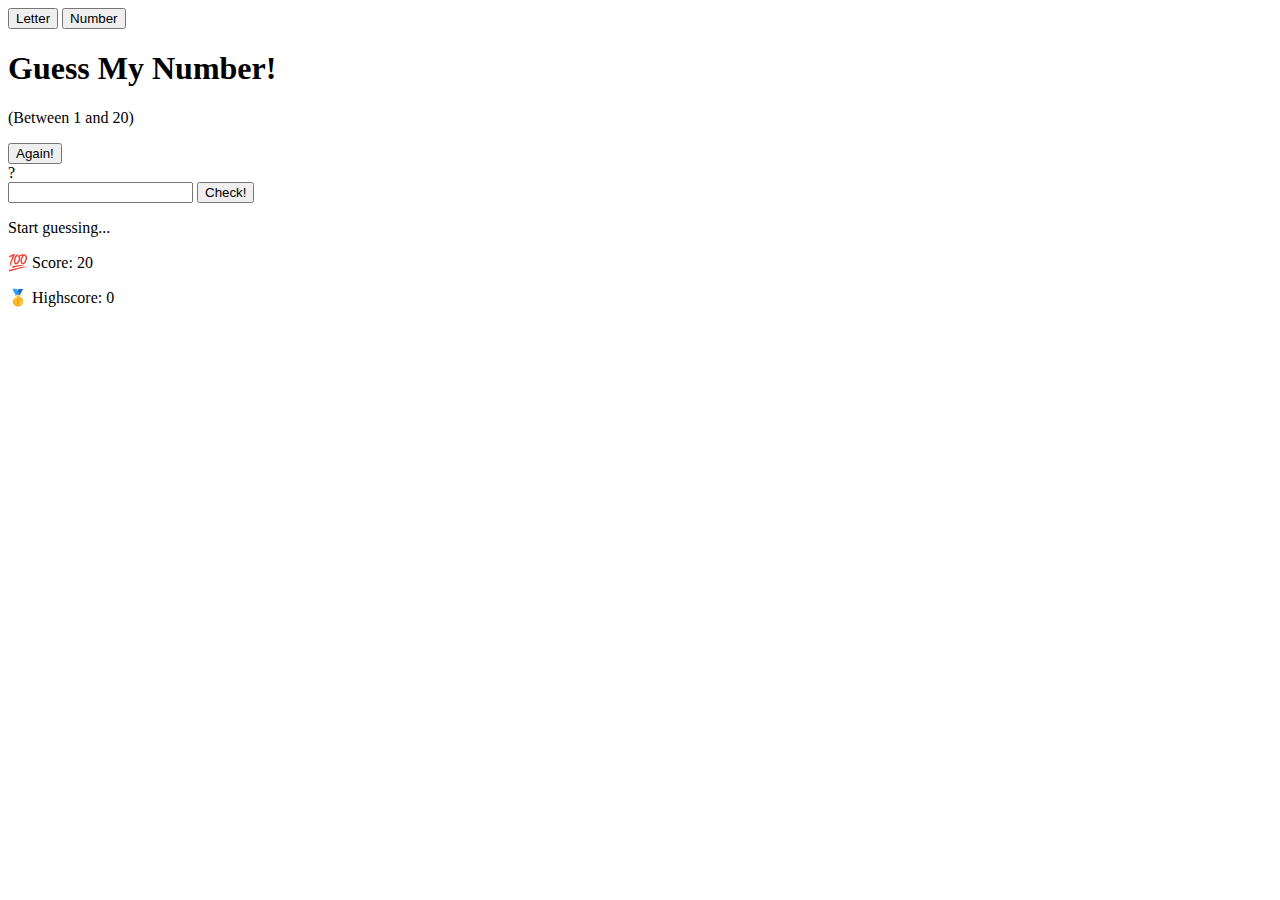
==== index.html @ 86239c73 "start" ====
<!DOCTYPE html>
<html lang="en">
  <head>
    <meta charset="UTF-8" />
    <meta name="viewport" content="width=device-width, initial-scale=1.0" />
    <meta http-equiv="X-UA-Compatible" content="ie=edge" />
    <link rel="stylesheet" href="style.css" />
    <title>Guess My Number!</title>
  </head>
  <body>
    <nav class="navbar">
      <button class="navbar-item">Letter</button>
      <button class="navbar-item">Number</button>
    </nav>
    
    <header>
      <h1>Guess My Number!</h1>
      <p class="between">(Between 1 and 20)</p>
      <button class="btn again">Again!</button>
      <div class="number">?</div>
    </header>
    <main>
      <section class="left">
        <input type="number" class="guess" />
        <button class="btn check">Check!</button>
      </section>
      <section class="right">
        <p class="message">Start guessing...</p>
        <p class="label-score">💯 Score: <span class="score">20</span></p>
        <p class="label-highscore">
          🥇 Highscore: <span class="highscore">0</span>
        </p>
      </section>
    </main>
    <script src="script.js"></script>
  </body>
</html>
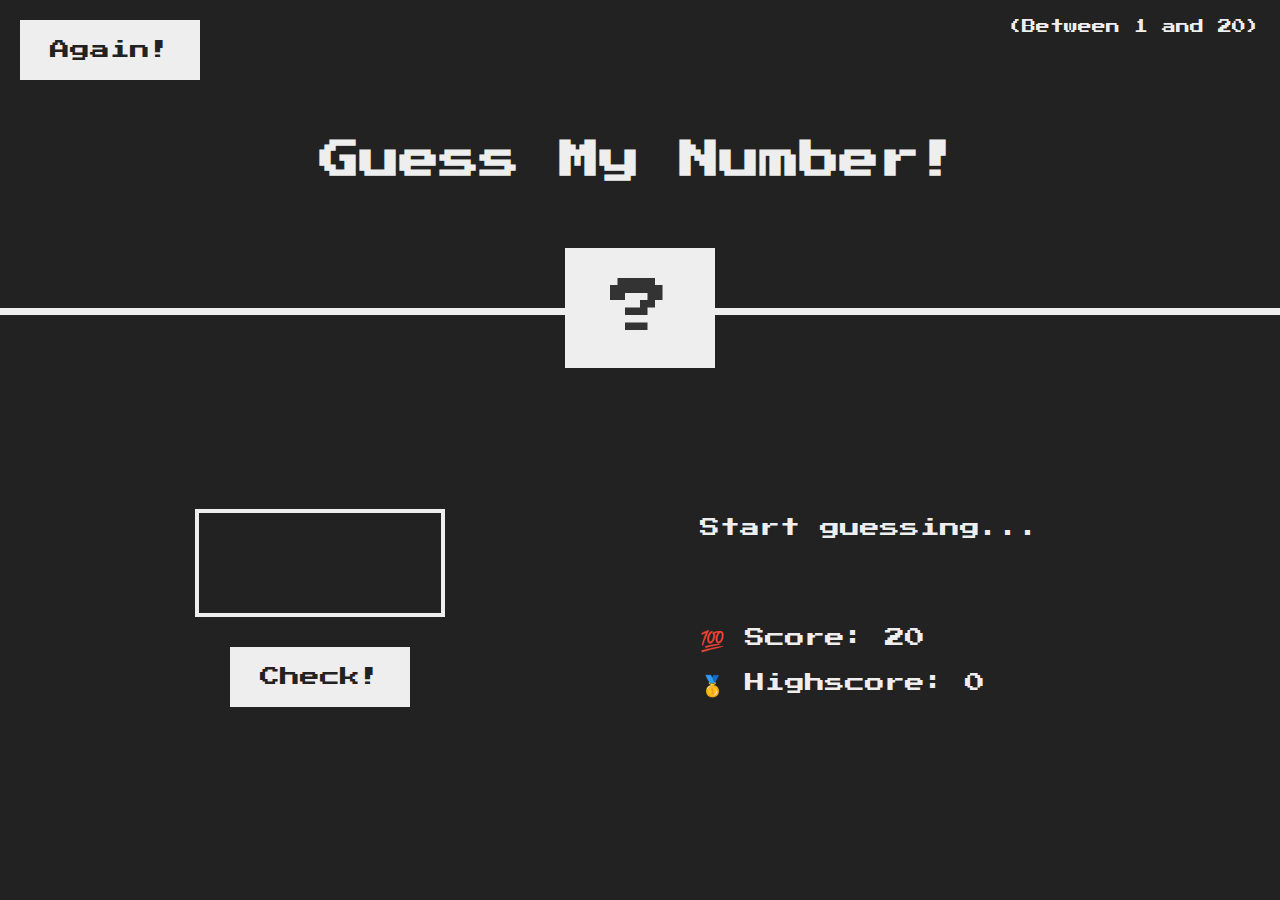
==== commit c75e4397: "Some Dome manipulations" ====
--- a/index.html
+++ b/index.html
@@ -8,11 +8,6 @@
     <title>Guess My Number!</title>
   </head>
   <body>
-    <nav class="navbar">
-      <button class="navbar-item">Letter</button>
-      <button class="navbar-item">Number</button>
-    </nav>
-    
     <header>
       <h1>Guess My Number!</h1>
       <p class="between">(Between 1 and 20)</p>
--- a/style.css
+++ b/style.css
@@ -0,0 +1,119 @@
+@import url('https://fonts.googleapis.com/css?family=Press+Start+2P&display=swap');
+
+* {
+  margin: 0;
+  padding: 0;
+  box-sizing: inherit;
+}
+
+html {
+  font-size: 62.5%;
+  box-sizing: border-box;
+}
+
+body {
+  font-family: 'Press Start 2P', sans-serif;
+  color: #eee;
+  background-color: #222;
+  /* background-color: #60b347; */
+}
+
+/* LAYOUT */
+header {
+  position: relative;
+  height: 35vh;
+  border-bottom: 7px solid #eee;
+}
+
+main {
+  height: 65vh;
+  color: #eee;
+  display: flex;
+  align-items: center;
+  justify-content: space-around;
+}
+
+.left {
+  width: 52rem;
+  display: flex;
+  flex-direction: column;
+  align-items: center;
+}
+
+.right {
+  width: 52rem;
+  font-size: 2rem;
+}
+
+/* ELEMENTS STYLE */
+h1 {
+  font-size: 4rem;
+  text-align: center;
+  position: absolute;
+  width: 100%;
+  top: 52%;
+  left: 50%;
+  transform: translate(-50%, -50%);
+}
+
+.number {
+  background: #eee;
+  color: #333;
+  font-size: 6rem;
+  width: 15rem;
+  padding: 3rem 0rem;
+  text-align: center;
+  position: absolute;
+  bottom: 0;
+  left: 50%;
+  transform: translate(-50%, 50%);
+}
+
+.between {
+  font-size: 1.4rem;
+  position: absolute;
+  top: 2rem;
+  right: 2rem;
+}
+
+.again {
+  position: absolute;
+  top: 2rem;
+  left: 2rem;
+}
+
+.guess {
+  background: none;
+  border: 4px solid #eee;
+  font-family: inherit;
+  color: inherit;
+  font-size: 5rem;
+  padding: 2.5rem;
+  width: 25rem;
+  text-align: center;
+  display: block;
+  margin-bottom: 3rem;
+}
+
+.btn {
+  border: none;
+  background-color: #eee;
+  color: #222;
+  font-size: 2rem;
+  font-family: inherit;
+  padding: 2rem 3rem;
+  cursor: pointer;
+}
+
+.btn:hover {
+  background-color: #ccc;
+}
+
+.message {
+  margin-bottom: 8rem;
+  height: 3rem;
+}
+
+.label-score {
+  margin-bottom: 2rem;
+}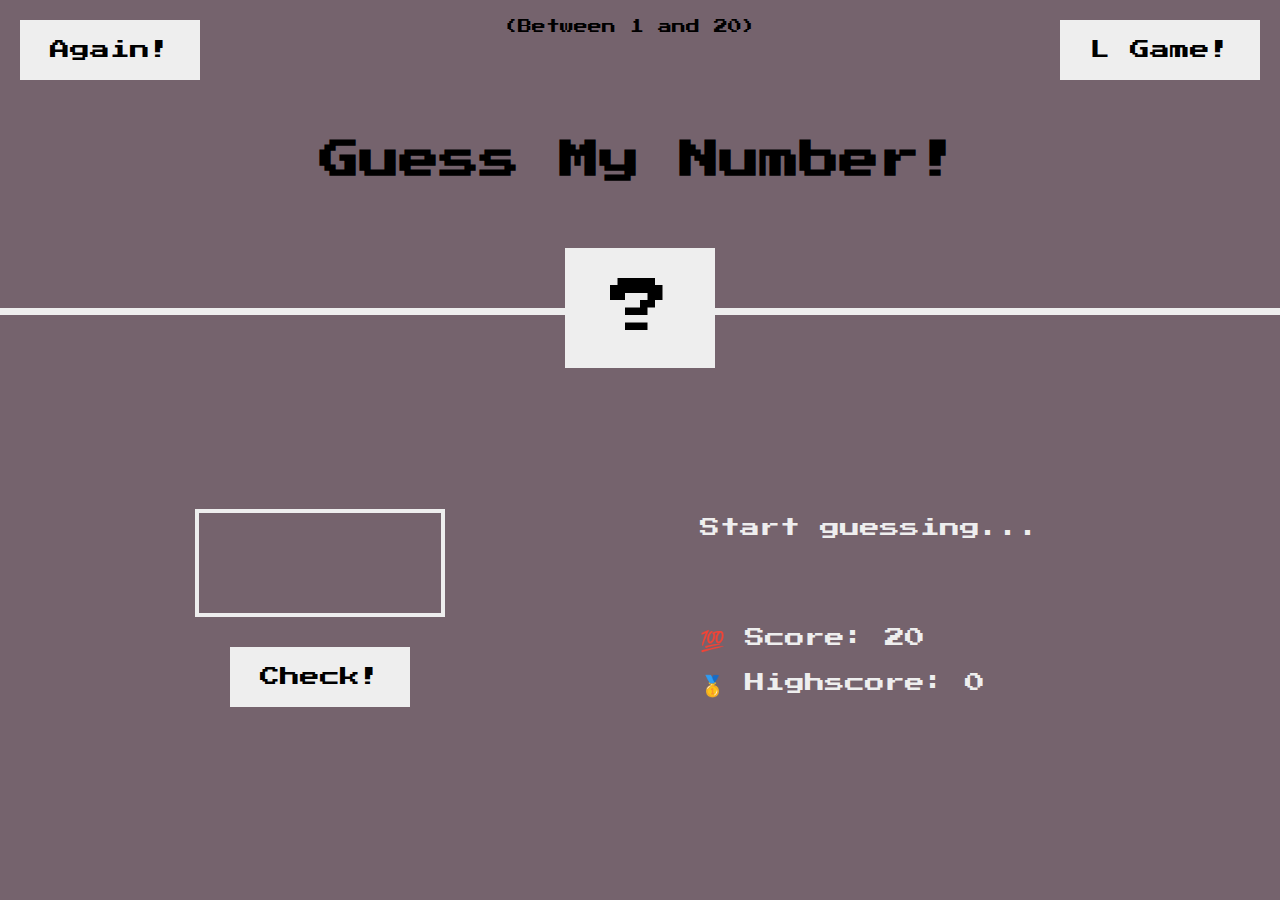
==== commit 83738254: "update" ====
--- a/index.html
+++ b/index.html
@@ -12,6 +12,7 @@
       <h1>Guess My Number!</h1>
       <p class="between">(Between 1 and 20)</p>
       <button class="btn again">Again!</button>
+      <button class="btn game">L Game!</button>
       <div class="number">?</div>
     </header>
     <main>
--- a/style.css
+++ b/style.css
@@ -13,8 +13,8 @@
 
 body {
   font-family: 'Press Start 2P', sans-serif;
-  color: #eee;
-  background-color: #222;
+  color: #000;
+  background-color: #75636d;
   /* background-color: #60b347; */
 }
 
@@ -58,7 +58,7 @@
 
 .number {
   background: #eee;
-  color: #333;
+  color: #000;
   font-size: 6rem;
   width: 15rem;
   padding: 3rem 0rem;
@@ -73,13 +73,20 @@
   font-size: 1.4rem;
   position: absolute;
   top: 2rem;
-  right: 2rem;
+  left: calc((100% - 2rem) / 2);
+  transform: translateX(-50%);
 }
 
 .again {
   position: absolute;
   top: 2rem;
   left: 2rem;
+}
+
+.game {
+    position: absolute;
+    top: 2rem;
+    right: 2rem;
 }
 
 .guess {
@@ -98,7 +105,7 @@
 .btn {
   border: none;
   background-color: #eee;
-  color: #222;
+  color: #000;
   font-size: 2rem;
   font-family: inherit;
   padding: 2rem 3rem;
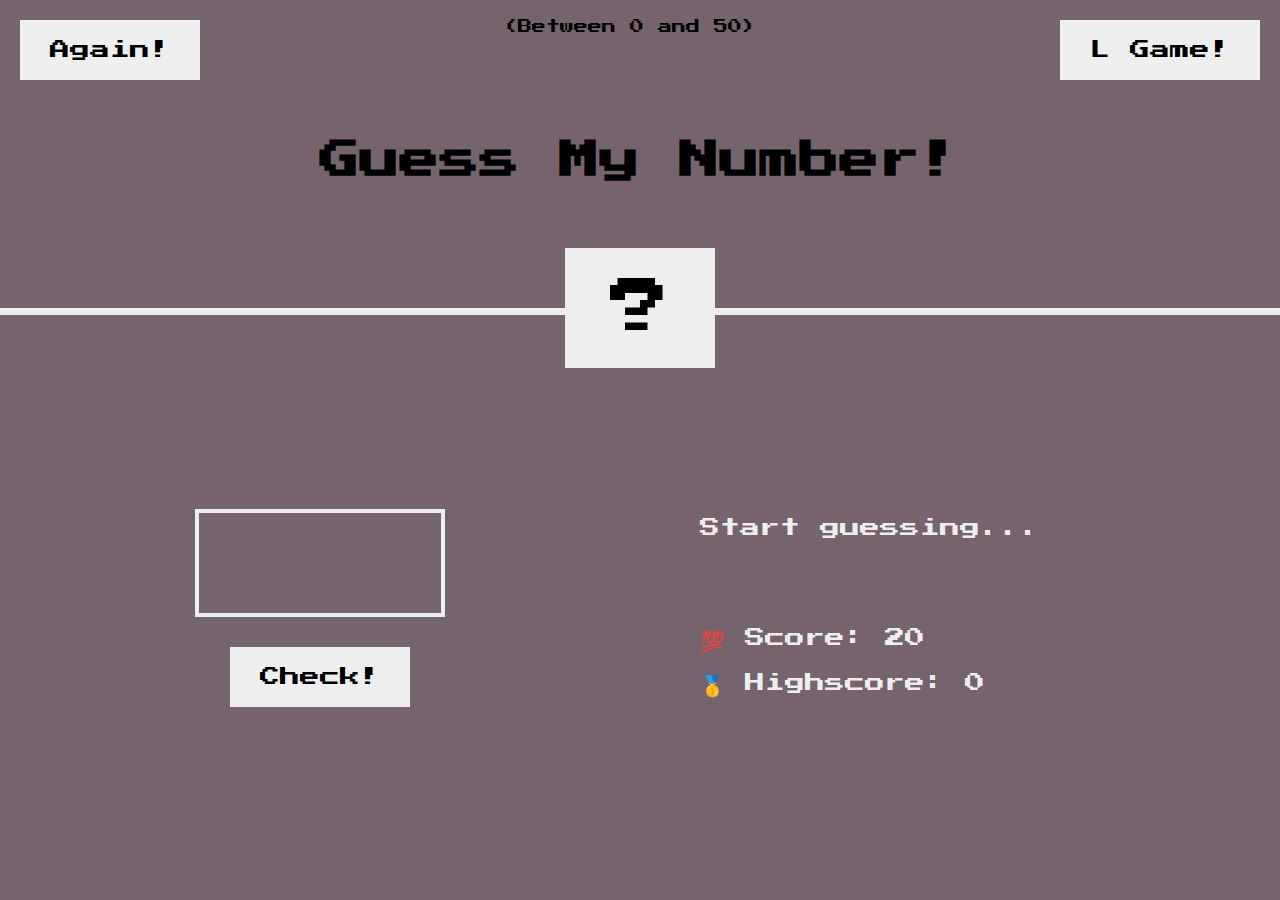
==== commit 8b9da947: "HighScore" ====
--- a/index.html
+++ b/index.html
@@ -10,7 +10,7 @@
   <body>
     <header>
       <h1>Guess My Number!</h1>
-      <p class="between">(Between 1 and 20)</p>
+      <p class="between">(Between 0 and 50)</p>
       <button class="btn again">Again!</button>
       <button class="btn game">L Game!</button>
       <div class="number">?</div>
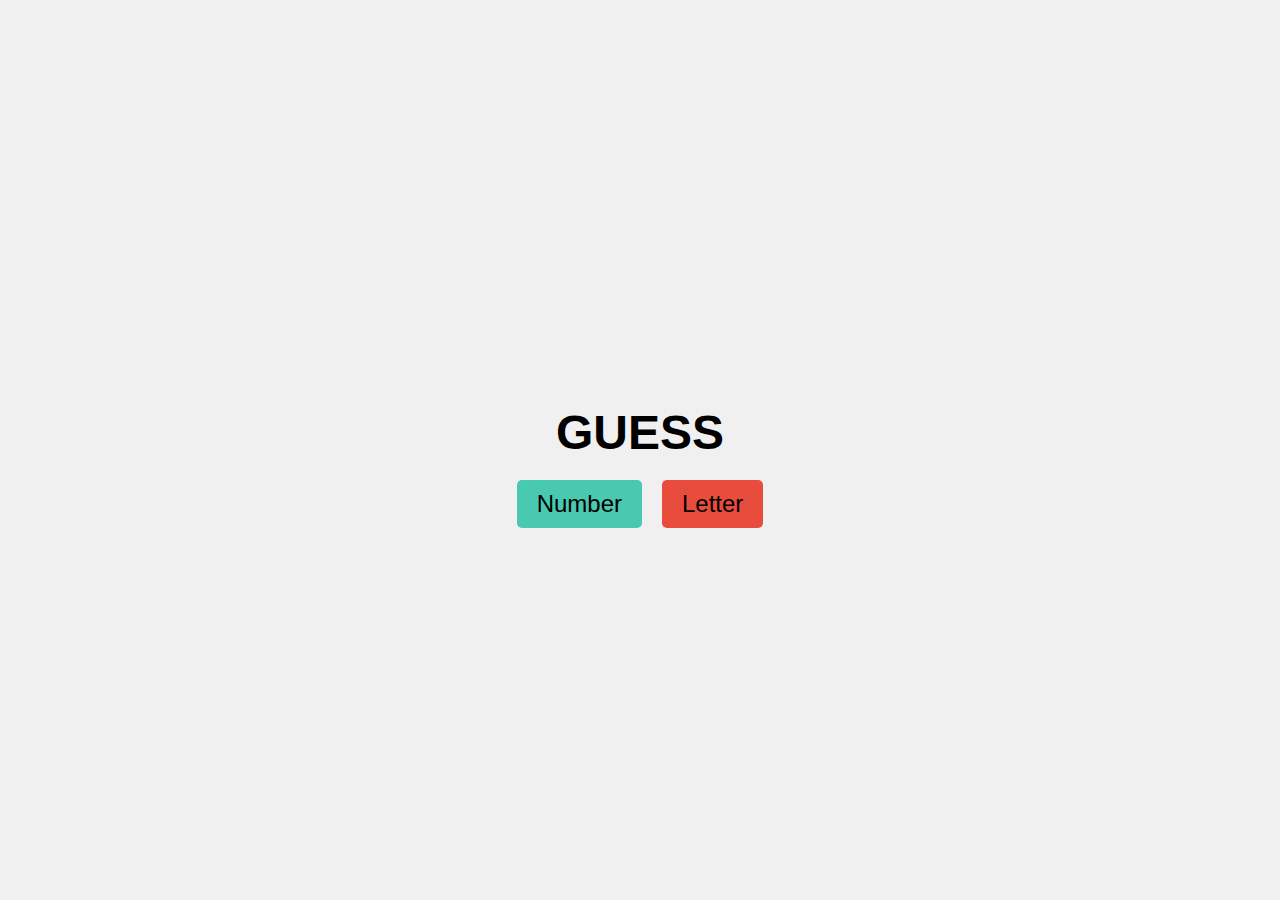
==== commit da4015a6: "final" ====
--- a/index.html
+++ b/index.html
@@ -1,33 +1,75 @@
 <!DOCTYPE html>
 <html lang="en">
-  <head>
-    <meta charset="UTF-8" />
-    <meta name="viewport" content="width=device-width, initial-scale=1.0" />
-    <meta http-equiv="X-UA-Compatible" content="ie=edge" />
-    <link rel="stylesheet" href="style.css" />
-    <title>Guess My Number!</title>
-  </head>
-  <body>
-    <header>
-      <h1>Guess My Number!</h1>
-      <p class="between">(Between 0 and 50)</p>
-      <button class="btn again">Again!</button>
-      <button class="btn game">L Game!</button>
-      <div class="number">?</div>
-    </header>
-    <main>
-      <section class="left">
-        <input type="number" class="guess" />
-        <button class="btn check">Check!</button>
-      </section>
-      <section class="right">
-        <p class="message">Start guessing...</p>
-        <p class="label-score">💯 Score: <span class="score">20</span></p>
-        <p class="label-highscore">
-          🥇 Highscore: <span class="highscore">0</span>
-        </p>
-      </section>
-    </main>
-    <script src="script.js"></script>
-  </body>
+
+<head>
+    <meta charset="UTF-8">
+    <meta http-equiv="X-UA-Compatible" content="IE=edge">
+    <meta name="viewport" content="width=device-width, initial-scale=1.0">
+    <title>Game Home</title>
+    <style>
+        
+        body {
+            display: flex;
+            flex-direction: column;
+            justify-content: center;
+            align-items: center;
+            height: 100vh;
+            margin: 0;
+            background-color: #f0f0f0;
+            font-family: Arial, sans-serif;
+        }
+
+        h1 {
+            font-size: 3rem;
+            margin-bottom: 20px;
+        }
+
+        .button-container {
+            display: flex;
+            justify-content: center;
+            gap: 20px; /* Espacement entre les boutons */
+        }
+
+        button {
+            padding: 10px 20px;
+            font-size: 1.5rem;
+            border: none;
+            border-radius: 5px;
+            cursor: pointer;
+        }
+
+        
+        .number-btn {
+            background-color: #48c9b0;
+            color: white;
+        }
+
+        .letter-btn {
+            background-color: #e74c3c;
+            color: white;
+        }
+
+        button:hover {
+            opacity: 0.8;
+        }
+
+        a {
+            text-decoration: none;
+            color: #000;
+        }
+    </style>
+</head>
+
+<body>
+
+    <h1>GUESS</h1>
+
+    
+    <div class="button-container">
+        <button class="number-btn"><a href="/number/index.html">Number</a></button>
+        <button class="letter-btn"><a href="/letter/index.html">Letter</a></button>
+    </div>
+
+</body>
+
 </html>
